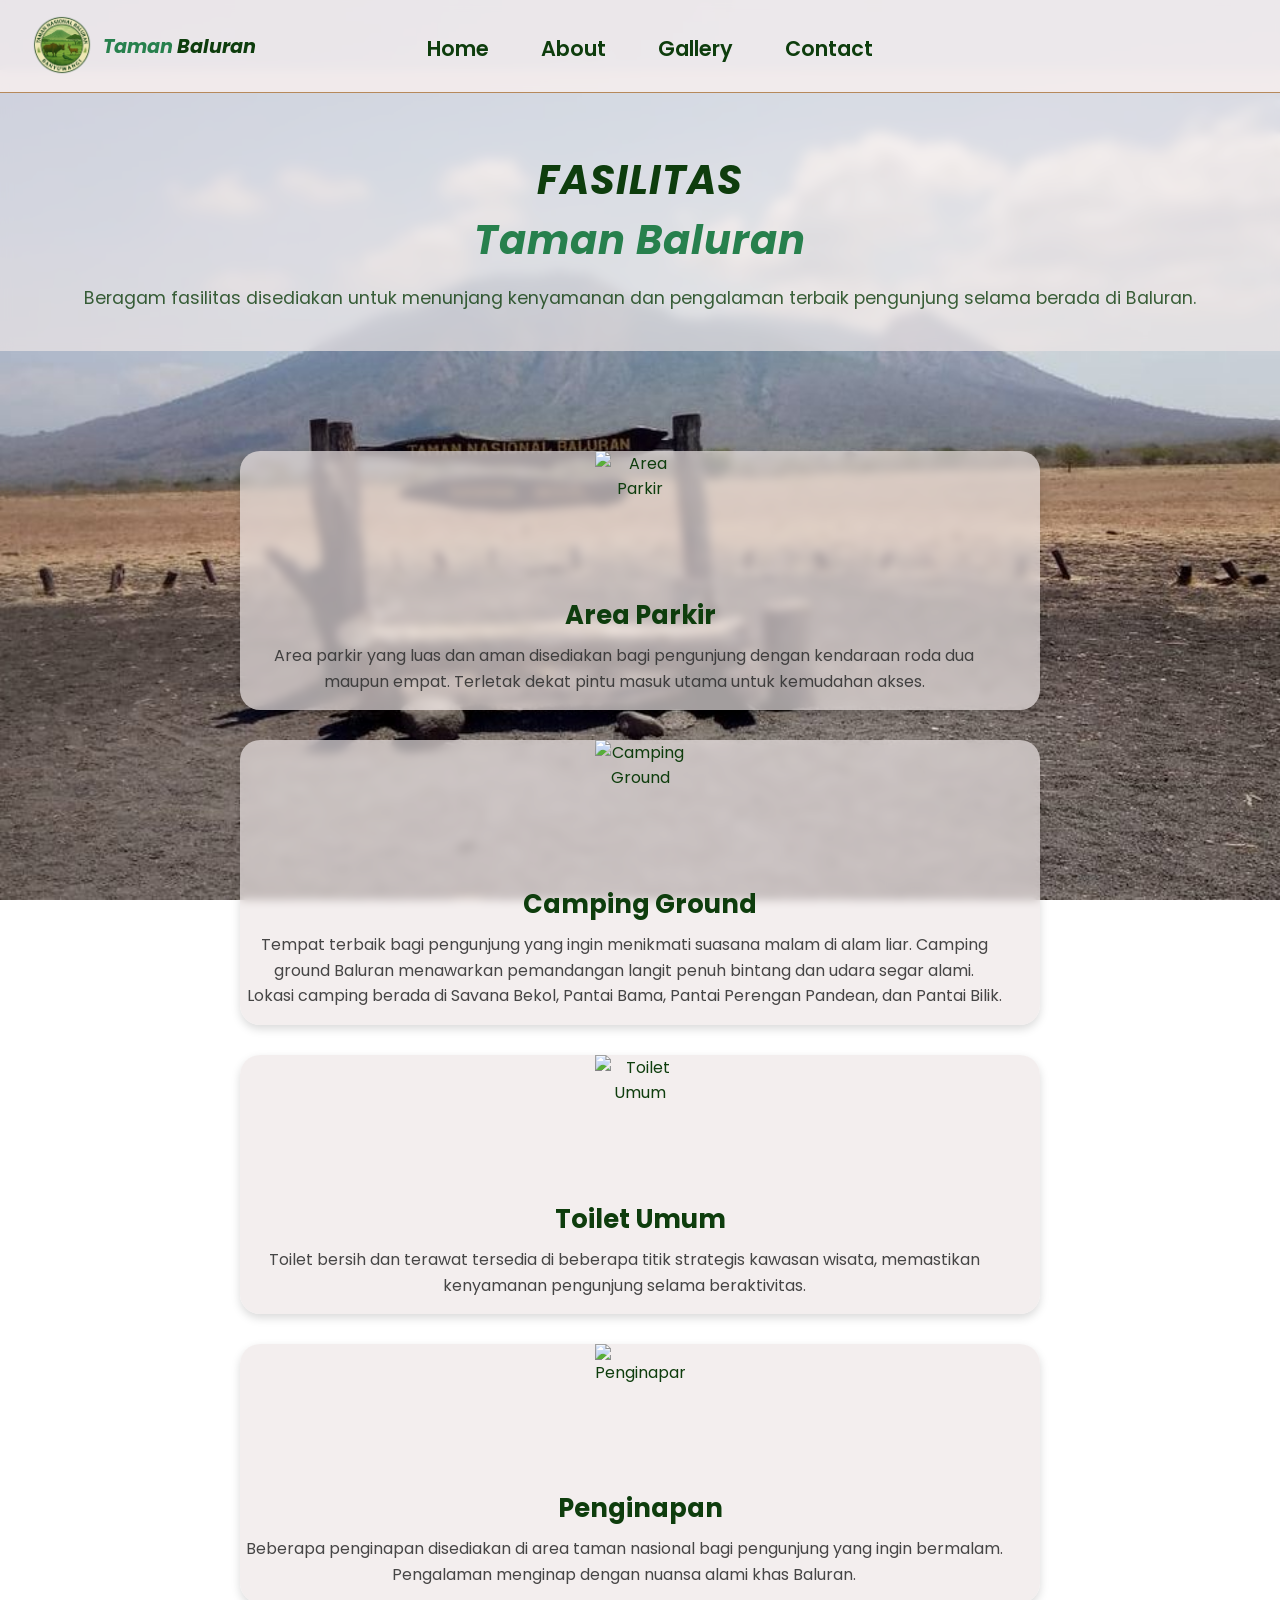
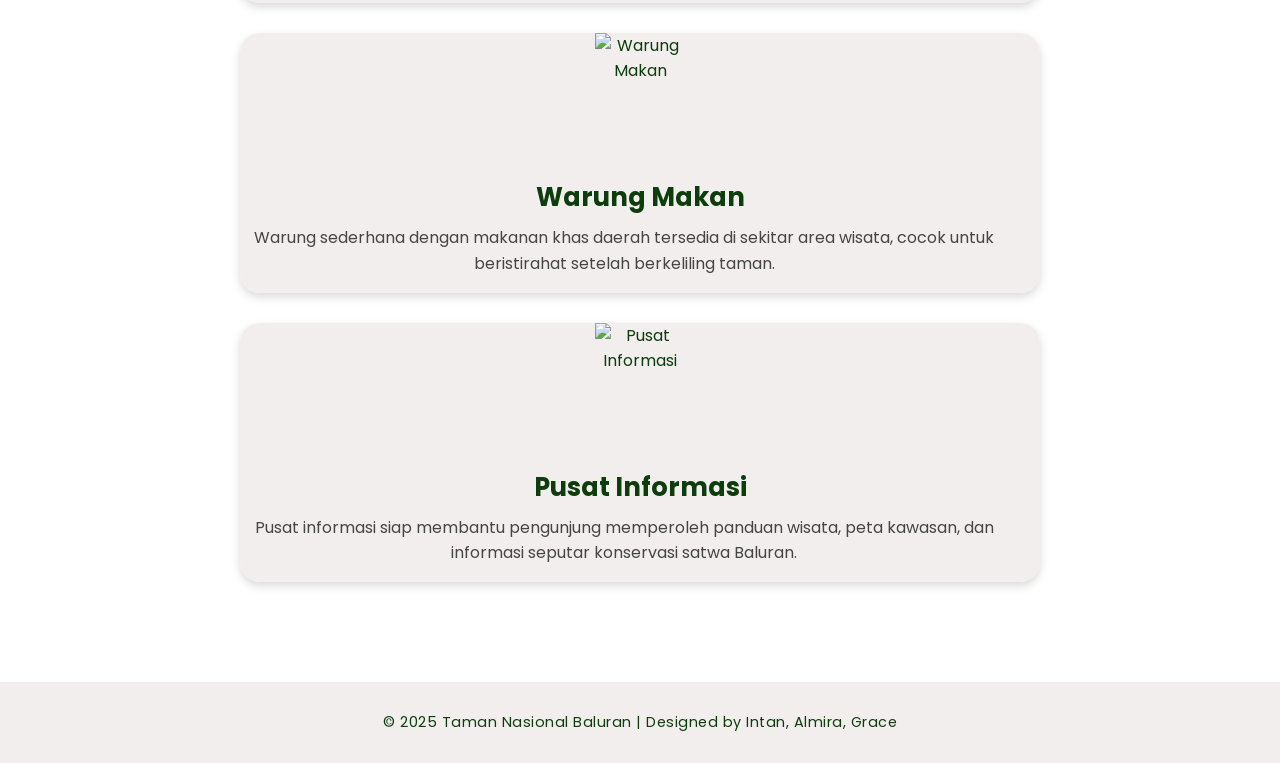
==== p.2-fasilitas/fasilitas.html @ fd6e9644 "website taman baluran" ====
<!DOCTYPE html>
<html lang="id">
  <head>
    <meta charset="UTF-8">
    <meta name="viewport" content="width=device-width, initial-scale=1.0">
    <title>Fasilitas Taman Nasional Baluran</title>

    <!-- FONTS -->
    <link rel="preconnect" href="https://fonts.googleapis.com" />
    <link rel="preconnect" href="https://fonts.gstatic.com" crossorigin />
    <link
      href="https://fonts.googleapis.com/css2?family=Poppins:ital,wght@0,300;0,400;0,700;1,100;1,700&display=swap"
      rel="stylesheet"
    />

    <!-- Feather Icons -->
    <script src="https://unpkg.com/feather-icons"></script>

    <link rel="stylesheet" href="fasilitas.css">
  </head>

  <body>
      <!-- NAVBAR START -->
      <nav class="navbar">
        <!-- logo img -->
        <a href="#logo" class="navbar-logo">
          <img src="img/logobaluran.png" width="60" height="60" />
        </a>

        <a href="../index.html" class="navbar-teks"> Taman <span>Baluran</span> </a>

        <!-- tombol navbar -->
        <div class="navbar-nav">
          <a href="../index.html">Home</a>
          <a href="../index.html#about">About</a>
          <a href="../index.html#galeri">Gallery</a>
          <a href="../index.html#contact">Contact</a>
        </div>

        <!-- feather icon -->
        <div class="navbar-extra">
          <!-- Menu cari -->
          <a href="#" id="search"><i data-feather="search"></i></a>

          <!-- Globe -->
          <div id="google_translate_element"></div>
          <a href="#" id="bahasa"><i data-feather="globe"></i></a>

          <!-- Hamburger menu -->
          <a href="#" id="hamburger-menu"><i data-feather="menu"></i></a>
        </div>
      </nav>
      <!-- NAVBAR END -->

    <header class="header">
      <h1>FASILITAS <br> <span>Taman Baluran</span></h1>
      <p>Beragam fasilitas disediakan untuk menunjang kenyamanan dan pengalaman terbaik pengunjung selama berada di Baluran.</p>
    </header>

    <section class="fasilitas-container">
      <div class="fasilitas-item">
        <img src="https://cdn-icons-png.flaticon.com/512/4230/4230704.png" alt="Area Parkir">
        <div class="fasilitas-text">
          <h2>Area Parkir</h2>
          <p>Area parkir yang luas dan aman disediakan bagi pengunjung dengan kendaraan roda dua maupun empat. Terletak dekat pintu masuk utama untuk kemudahan akses.</p>
        </div>
      </div>

      <div class="fasilitas-item">
        <img src="https://cdn-icons-png.flaticon.com/512/2082/2082468.png" alt="Camping Ground">
        <div class="fasilitas-text">
          <h2>Camping Ground</h2>
          <p>Tempat terbaik bagi pengunjung yang ingin menikmati suasana malam di alam liar. Camping ground Baluran menawarkan pemandangan langit penuh bintang dan udara segar alami. <br> Lokasi camping berada di Savana Bekol, Pantai Bama, Pantai Perengan Pandean, dan Pantai Bilik. </p>
        </div>
      </div>

      <div class="fasilitas-item">
        <img src="https://cdn-icons-png.flaticon.com/512/5513/5513054.png" alt="Toilet Umum">
        <div class="fasilitas-text">
          <h2>Toilet Umum</h2>
          <p>Toilet bersih dan terawat tersedia di beberapa titik strategis kawasan wisata, memastikan kenyamanan pengunjung selama beraktivitas.</p>
        </div>
      </div>

      <div class="fasilitas-item">
        <img src="https://cdn-icons-png.flaticon.com/512/7541/7541618.png" alt="Penginapan">
        <div class="fasilitas-text">
          <h2>Penginapan</h2>
          <p>Beberapa penginapan disediakan di area taman nasional bagi pengunjung yang ingin bermalam. <br> Pengalaman menginap dengan nuansa alami khas Baluran.</p>
        </div>
      </div>

      <div class="fasilitas-item">
        <img src="https://cdn-icons-png.flaticon.com/512/3208/3208003.png"  alt="Warung Makan">
        <div class="fasilitas-text">
          <h2>Warung Makan</h2>
          <p>Warung sederhana dengan makanan khas daerah tersedia di sekitar area wisata, cocok untuk beristirahat setelah berkeliling taman.</p>
        </div>
      </div>

      <div class="fasilitas-item">
        <img src="https://cdn-icons-png.flaticon.com/512/3595/3595453.png" alt="Pusat Informasi">
        <div class="fasilitas-text">
          <h2>Pusat Informasi</h2>
          <p>Pusat informasi siap membantu pengunjung memperoleh panduan wisata, peta kawasan, dan informasi seputar konservasi satwa Baluran.</p>
        </div>
      </div>
    </section>

    <footer>
      <p>© 2025 Taman Nasional Baluran | Designed by Intan, Almira, Grace</p>
    </footer>

    <!-- My JavaScript -->
    <script src="../js/script.js"></script>

    <!-- GOOGLE TRANSLATE SCRIPT -->
    <script type="text/javascript">
      function googleTranslateElementInit() {
        new google.translate.TranslateElement(
          {pageLanguage: 'id'},
          'google_translate_element'
        );
      }
    </script>

    <script type="text/javascript" src="https://translate.google.com/translate_a/element.js?cb=googleTranslateElementInit"></script>
      
  </body>
</html>
---- p.2-fasilitas/fasilitas.css ----
/* Reset semua elemen biar gak ada jarak default */
* {
  margin: 0;
  padding: 0;
  box-sizing: border-box;
  outline: none; /* hapus garis fokus */
  border: none; /* hapus border default */
  text-decoration: none; /* hapus garis bawah link */
}

html {
  margin: 0; /* reset margin html */
  padding: 0; /* reset padding html */
}

/* Atur latar belakang halaman */
body {
  margin: 0;
  padding: 0;
  font-family: 'Poppins', sans-serif; /* Font utama */
  background: url('img/latar-p.2.jpg') no-repeat center/cover; /* Gambar background */
  background-attachment: fixed; /* Biar gambar tetap diam pas discroll */
  color: #0e3d0d; /* Warna teks utama */
  padding-top: 70px;
}


/* =====================================================
   NAVBAR START
   ===================================================== */
.navbar {
  display: flex; /* Biar item-item di navbar sejajar ke samping */
  justify-content: space-between; /* Yang kiri sama kanan dijauhin biar rapi */
  align-items: center; /* Tingginya dibikin rata tengah semua */

  position: fixed; /* Navbar-nya nempel terus di atas layar */
  top: 0; /* Ditempel di bagian paling atas */
  left: 0; /* Ditaro dari sisi kiri layar */
  width: 100%; /* Lebarnya full satu layar */
  z-index: 9999; /* Biar ga ketutupan elemen lain */

  padding: 10px 40px; /* Jarak dalam, biar ga dempet ke pinggir */
  border-bottom: 1px solid #b6895b; /* Garis tipis di bawah biar keliatan keren */

  background-color: rgba(244, 237, 237, 0.9); /* Warna putih agak transparan */
  backdrop-filter: blur(5px); /* Bikin efek blur */
  -webkit-backdrop-filter: blur(5px); /* biar bisa di safari */

  transition: background 0.3s ease, backdrop-filter 0.3s ease; /* Animasi halus kalo berubah */
}

.navbar.scrolled {
  background: #eee6e6af; /* warna navbar pas di-scroll */
  backdrop-filter: blur(5px);
  -webkit-backdrop-filter: blur(5px); /* biar support Safari */
  transition: background 0.3s ease, backdrop-filter 0.3s ease;
}


.navbar .navbar-logo {
  padding-top: 5px; /* jarak atas logo */
  margin-left: -8px; /* geser logo ke kiri */
}

.navbar .navbar-teks {
  font-size: 1.2rem; /* ukuran teks */
  font-weight: 700; /* ketebalan teks */
  color: #27804d; /* warna teks */
  position: absolute; /* biar bisa diatur bebas */
  padding-left: 63px; /* jarak kiri teks */
  font-style: italic; /* teks miring */
  text-decoration: none;
}

.navbar .navbar-teks span {
  color: #0e3d0d; /* warna hijau gelap di span */
}

.navbar .navbar-nav a {
  color: #0e3d0d; /* warna teks menu */
  display: inline-block; /* sejajar horizontal */
  font-size: 1.3rem; /* ukuran teks menu */
  margin: 0 1rem; /* jarak antar menu */
  font-weight: 530; /* ketebalan teks */
  padding-top: 14px; /* jarak teks dari atas */
  text-decoration: none;
}

.navbar .navbar-nav a:hover {
  color: #2e965b; /* ubah warna pas hover */
  text-decoration: none;
}

.navbar .navbar-nav a::after {
  transform-origin: 0 0; /* garis muncul dari kiri */
  content: ''; /* garis bawah */
  display: block; /* biar bisa diatur ukuran */
  padding-bottom: 0.5rem; /* jarak bawah */
  border-bottom: 0.1rem solid #2e965b; /* warna garis bawah */
  transform: scaleX(0); /* sembunyikan dulu */
  transition: 0.2s linear; /* efek animasi */
}

.navbar .navbar-nav a:hover::after {
  transform: scaleX(1); /* garis muncul di bawah */
}

.navbar .navbar-extra a {
  color: rgb(41, 60, 17); /* warna icon */
  margin: 0 0.5rem; /* jarak antar icon */
}

.navbar .navbar-extra a:hover {
  color: #2e965b; /* warna icon pas hover */
}


/* Bagian header di atas halaman */
.header {
  text-align: center; /* Teks rata tengah */
  padding: 80px 20px 40px; /* Jarak dalam elemen */
  background: #eee6e6af; /* Warna background lembut */
  backdrop-filter: blur(6px); /* Tambanhan efek blur biar soft */
}

/* Judul utama */
.header h1 {
  font-size: 2.5rem; /* Ukuran besar judul */
  letter-spacing: 1px; /* Jarak antar huruf */
  color: #0e3d0d; /* Warna teks */
  font-weight: 700;
  font-style: italic;
}

/* Warna teks di dalam span (kata "Baluran") */
.header span {
  color: #27804d; /* Warna hijau muda */
}

/* Paragraf di bawah judul */
.header p {
  margin-top: 15px; /* Jarak atas */
  font-size: 1.1rem; /* Ukuran teks */
  color: #0e3d0d; /* Warna teks */
  opacity: 0.8; /* Transparansi sedikit */
}

/* Container utama yang menampung semua item fasilitas */
.fasilitas-container {
  max-width: 1000px; /* Lebar maksimum tengah */
  margin: 60px auto; /* Tengah horizontal + jarak vertikal */
  display: flex; /* Gunakan flexbox */
  flex-direction: column; /* Susun ke bawah */
  gap: 40px; /* Jarak antar item */
  padding: 10 20px; /* Ruang di kiri kanan */
}

/* Setiap item fasilitas */
.fasilitas-item {
  display: flex; /* Susun icon & teks sejajar */
  align-items: center; /* Posisikan vertikal tengah */
  background: #eee6e6af; /* Warna lembut */
  border-radius: 20px; /* Sudut melengkung */
  box-shadow: 0 4px 10px rgba(0,0,0,0.15); /* Bayangan lembut */
  overflow: hidden; /* Potong elemen keluar batas */
  transition: all 0.4s ease; /* Transisi halus untuk efek hover */
  backdrop-filter: blur(5px); /* Tambah efek blur */
}

/* Efek hover untuk fasilitas-item */
.fasilitas-item:hover {
  transform: scale(1.03); /* Zoom sedikit */
  box-shadow: 0 8px 20px rgba(39,128,77,0.3); /* Bayangan makin besar saat hover */
}

/* Gambar icon di setiap fasilitas */
.fasilitas-item img {
  width: 130px; /* Ukuran lebar icon */
  height: 130px; /* Tinggi icon */
  object-fit: contain; /* Biar proporsional */
  margin: 25px 40px; /* Jarak di sekitar icon */
  transition: transform 0.4s ease; /* Efek transisi lembut */
}

/* Efek hover untuk gambar */
.fasilitas-item:hover img {
  transform: rotate(-5deg) scale(1.05); /* Sedikit miring & membesar */
}

/* Judul di tiap fasilitas */
.fasilitas-text h2 {
  font-size: 1.6rem; /* Ukuran judul */
  color: #0e3d0d; /* Warna normal */
  transition: color 0.3s; /* Warna berubah halus */
}

/* Warna judul berubah saat hover */
.fasilitas-item:hover h2 {
  color: #27804d; /* Ganti jadi hijau muda */
}

/* Paragraf deskripsi fasilitas */
.fasilitas-text p {
  font-size: 1rem; /* Ukuran teks biasa */
  margin-top: 8px; /* Jarak atas */
  color: #333; /* Warna teks */
  opacity: 0.9; /* Sedikit transparan */
  line-height: 1.6; /* Spasi antar baris */
  padding-bottom: 1rem;
  padding-right: 2rem;
}

/* ================================
   DESKTOP (>= 1024px)
   ================================ */
@media (min-width: 1024px) {
  /* Hilangin hamburger */
  #hamburger-menu {
    display: none;
  }

  .fasilitas-container {
    display: flex !important;
    flex-direction: column !important;
    gap: 30px !important;
    padding: 40px 100px;
  }

  .fasilitas-item {
    display: flex;
    flex-direction: column;
    text-align: center;
    width: 100%;
  }

  .fasilitas-item img {
    width: 90px;
    margin: 0 auto 15px auto;
  } 
}

/* DESKTOP */ 
@media (min-width: 1024px) {
  #hamburger-menu {
    display: none;
  }

  .navbar-nav {
    display: flex;
    gap: 20px;
  }
}


/* HP + TABLET = 1 KOLOM */
@media (max-width: 1023px) {
  .fasilitas-container {
    display: flex !important;
    flex-direction: column !important;
    gap: 20px !important;
    padding: 20px !important;
  }

  .fasilitas-item {
    display: flex;
    flex-direction: column !important;
    text-align: center !important;
    width: 100% !important;
  }

  .fasilitas-item img {
    width: 80px;
    margin: 0 auto 10px auto;
  }
}

/* HP + Tablet */
@media (max-width: 1023px) {

  /* Sembunyikan menu utama */
  .navbar-nav {
    display: none;
    position: absolute;
    top: 70px;
    right: 20px;
    background: rgba(255, 255, 255, 0.95);
    width: 180px;
    border-radius: 8px;
    box-shadow: 0 5px 15px rgba(0,0,0,0.2);
    flex-direction: column;
    padding: 15px 0;
  }

  .navbar .navbar-nav a:hover::after {
    transform: scaleX(0.5); /* agar garis dibawah teksnya tidak kepanjangan */
  }

  /* Tampilkan menu setelah hamburger diklik */
  .navbar-nav.active {
    display: flex;
  }

  /* Tampilkan hamburger */
  #hamburger-menu {
    display: block;
  }
}

@media (max-width: 1023px) {
  .navbar-extra {
    display: flex;
    align-items: center;
    gap: 4px;  /* kasih jarak ikon */
  }

  #hamburger-menu {
    order: 3; /* biar posisinya setelah globe */
    display: block;
  }

  #search {
    order: 1;
  }

  #bahasa { /* ikon globe */
    order: 2;
  }
}

/* --- Styling Google Translate --- */
#google_translate_element {
  position: absolute;
  top: 20px; /* sesuaikan biar sejajar sama globe */
  right: 100px; /* ubah jarak dari kanan sesuai posisi ikon globe kamu */
  z-index: 9999;
  transform: scale(0.8); /* biar lebih kecil dan nyatu */
  transform-origin: right top;
}

/* Hilangin background dan border default bawaan Google */
.goog-te-banner-frame.skiptranslate,
.goog-te-gadget-simple {
  background-color: transparent !important;
  border: none !important;
}

.goog-te-gadget-simple span {
  color: transparent !important;
}

/* Sembunyikan tulisan "Google Terjemahan" */
.goog-logo-link {
  display: none !important;
}

.goog-te-gadget {
  color: transparent !important;
}

#google_translate_element {
  position: absolute;
  top: 20px;
  right: 100px;
  z-index: 9999;
  transform: scale(0.8);
  transform-origin: right top;
}

/* Biar elemen Google gak dorong layout */
body > .skiptranslate {
  display: none;
}

.goog-te-banner-frame.skiptranslate {
  display: none !important;
}

html {
  margin-top: 0px !important;
}

#google_translate_element {
  position: absolute;
  top: 80px; /* bisa kamu ubah sesuai posisi navbar */
  right: 20px;
  z-index: 1000;
  background: white;
  padding: 5px;
  border-radius: 5px;
  box-shadow: 0 0 10px rgba(0,0,0,0.2);
}

.navbar-extra a#bahasa {
  cursor: pointer;
  z-index: 2000; /* biar di atas elemen lain */
  position: relative;
}

/* Bagian footer di bawah halaman */
footer {
  text-align: center; /* Rata tengah */
  padding: 30px; /* Jarak dalam */
  background: #eee6e6af; /* Warna lembut */
  margin-top: 60px; /* Jarak dari atas */
  font-size: 0.9rem; /* Ukuran kecil */
  color: #0e3d0d; /* Warna teks */
  letter-spacing: 0.5px; /* Jarak antar huruf sedikit */
}
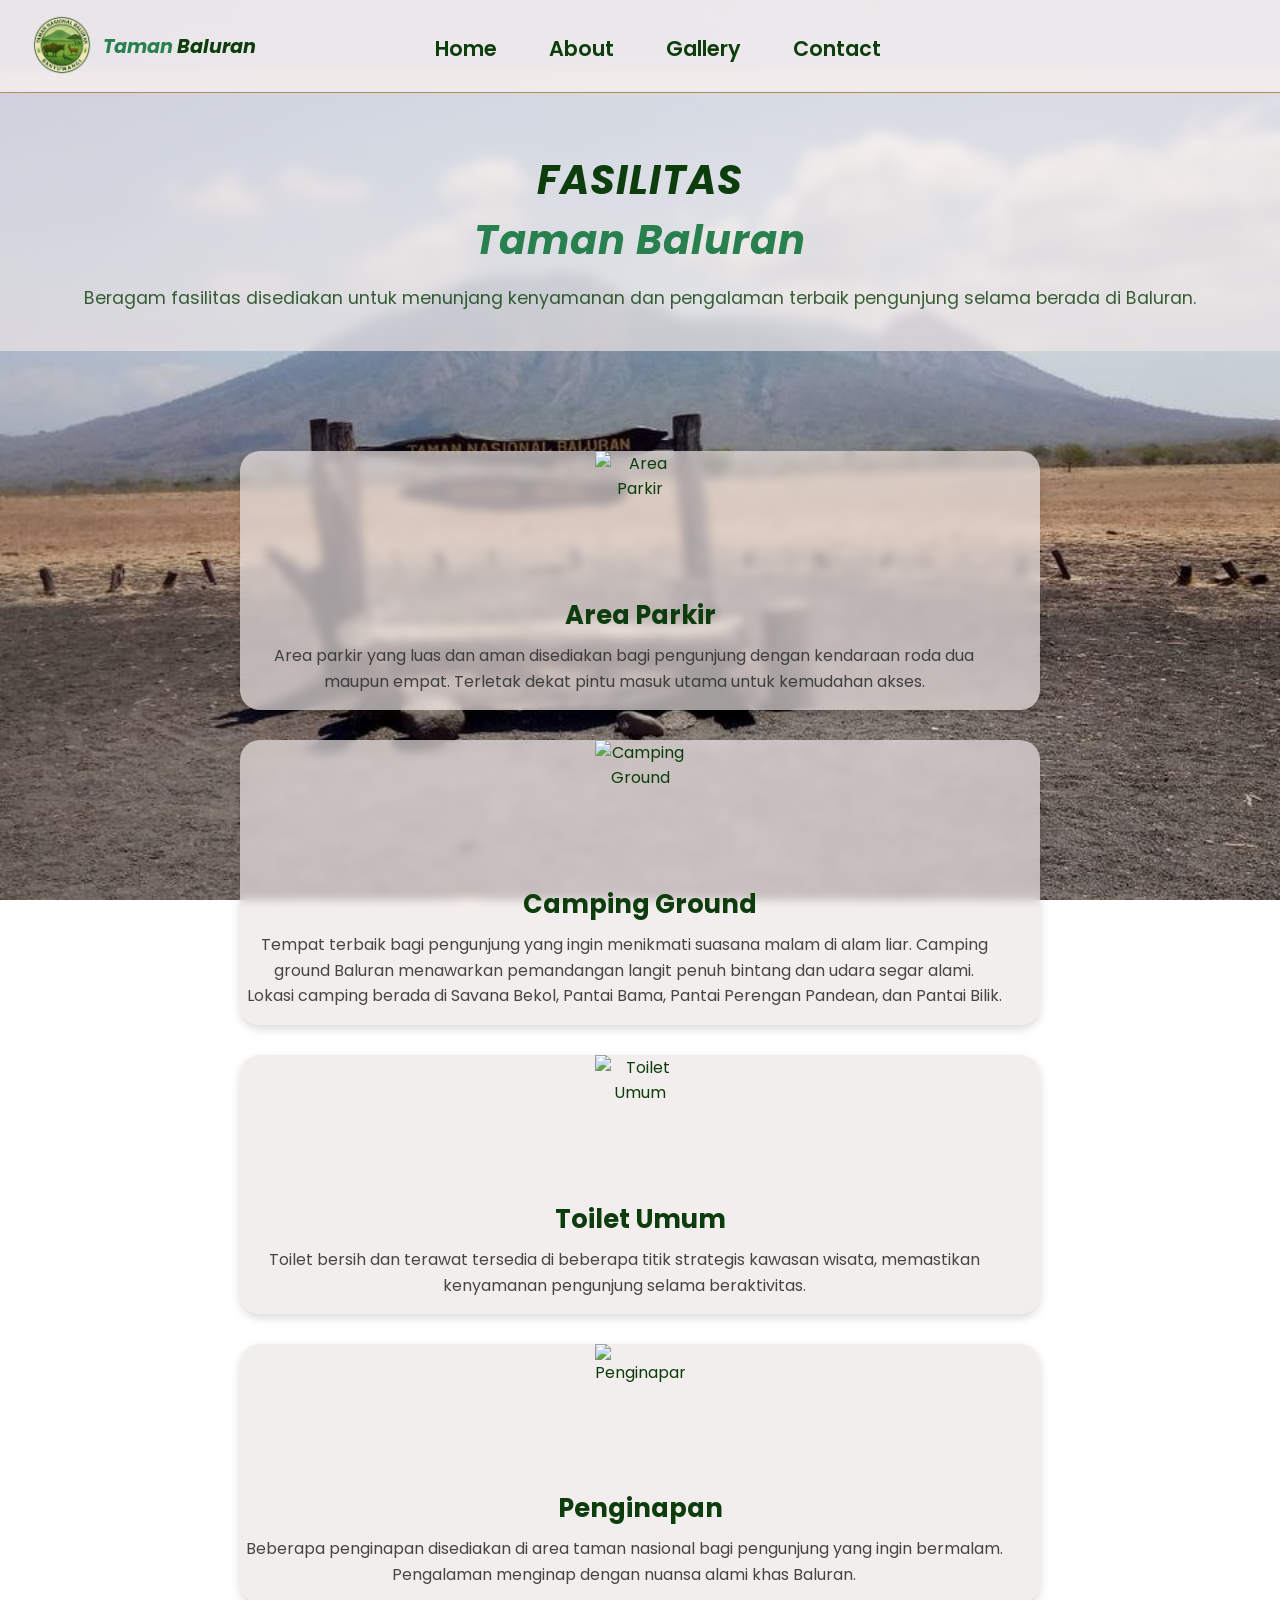
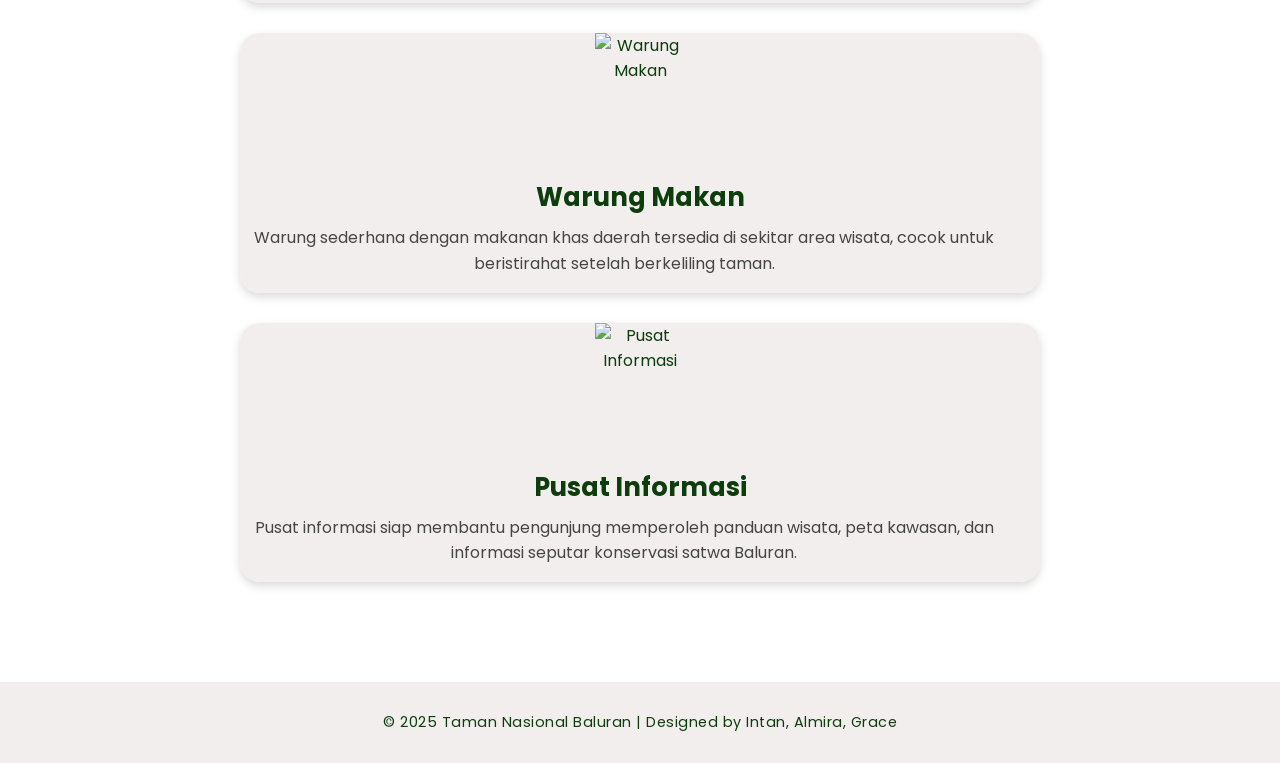
==== commit 7860359e: "menghilangkan menu search" ====
--- a/p.2-fasilitas/fasilitas.html
+++ b/p.2-fasilitas/fasilitas.html
@@ -39,9 +39,6 @@
 
         <!-- feather icon -->
         <div class="navbar-extra">
-          <!-- Menu cari -->
-          <a href="#" id="search"><i data-feather="search"></i></a>
-
           <!-- Globe -->
           <div id="google_translate_element"></div>
           <a href="#" id="bahasa"><i data-feather="globe"></i></a>
